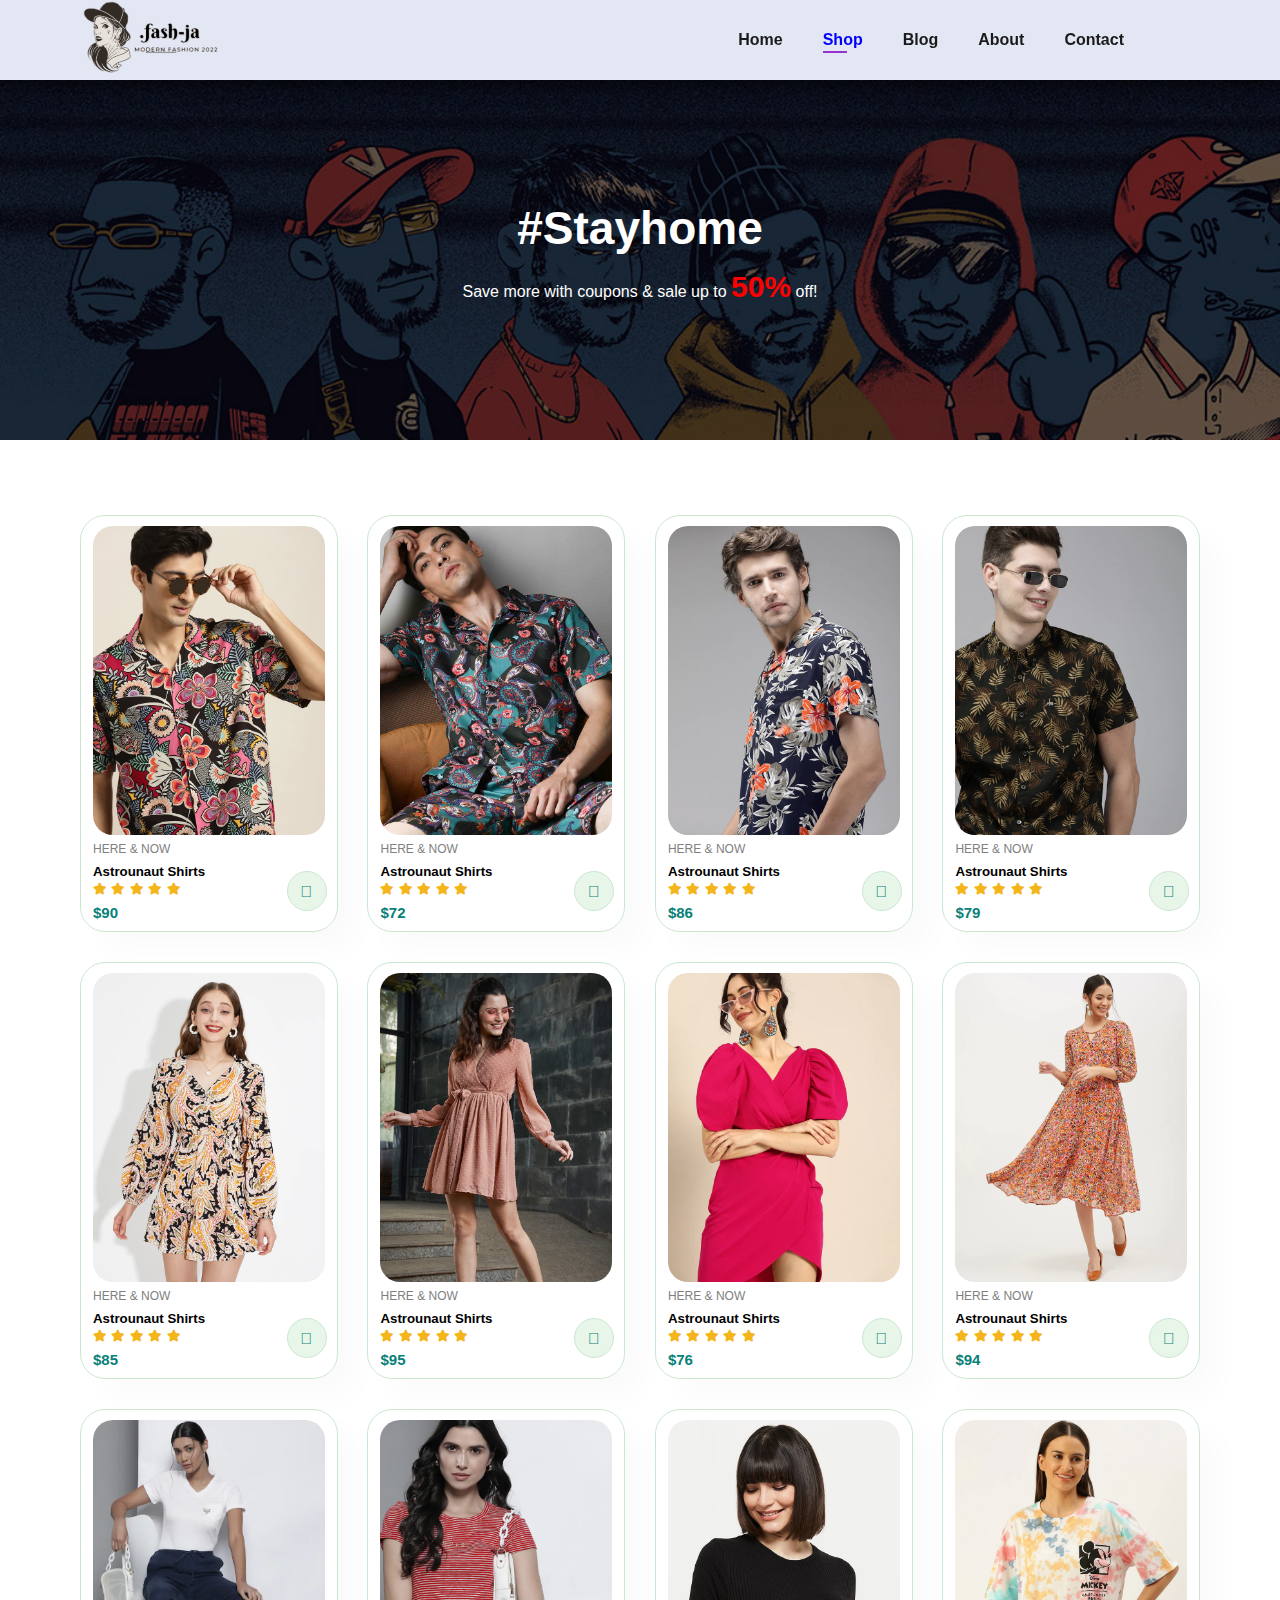
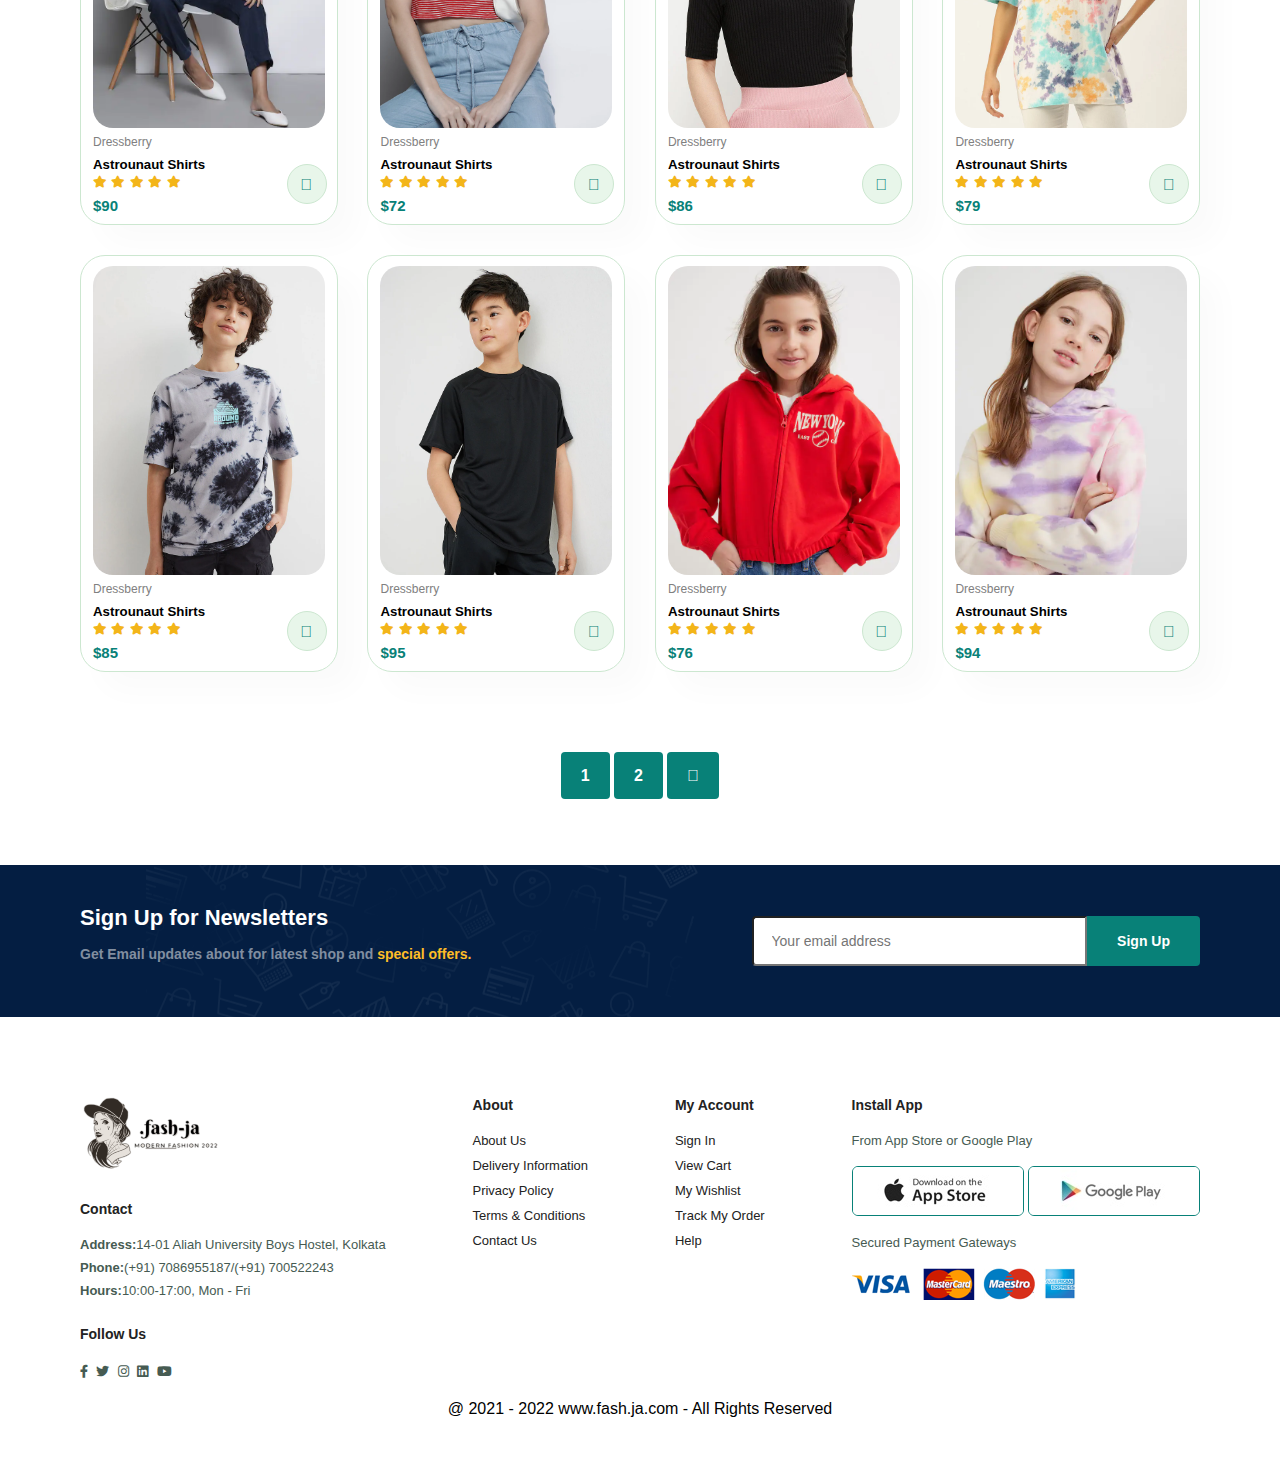
==== shop.html @ c6f6610f "Shopping Website" ====
<!DOCTYPE html>
<html lang="en">
<head>
    <meta charset="UTF-8">
    <meta http-equiv="X-UA-Compatible" content="IE=edge">
    <meta name="viewport" content="width=device-width, initial-scale=1.0">
    <link rel="stylesheet" href="style.css">
    <title>fash.ja</title>
    <link rel="stylesheet" href="https://pro.fontawesome.com/releases/v5.10.0/css/all.css" />
</head>
<body>
    
    <section id="header">
        <a href="#"><img src="img/logo-2.png" class="logo" alt=""></a>
        <div>
            <ul id="navbar">
                <li><a href="index.html">Home</a></li>
                <li><a class="active" href="shop.html">Shop</a></li>
                <li><a href="blog.html">Blog</a></li>
                <li><a href="about.html">About</a></li>
                <li><a href="contact.html">Contact</a></li>
                <li id="lg-bag"><a href="cart.html"><i class="far fa-shopping-bag"></i></a></li>
                <a href="#" id="close"><i class="far fa-times"></i></a>
            </ul>
        </div>
        <div id="mobile">
           <a href="cart.html"><i class="far fa-shopping-bag"></i></a>
            <i id="bar" class="fas fa-outdent"></i>
        </div>
    </section>
    
    <section id="page-header">
        
        <h2>#Stayhome</h2>
        <p>Save more with coupons & sale up to <b style="font-size: 30px; color: red">50%</b> off!</p>
        
    </section>
    
    <section id="product1" class="section-p1">
        <div class="pro-container">
        <div class="pro" onclick="window.location.href='sproduct.html'">
            <img src="img/products/f1.jpg" alt="">
            <div class="des">
                <span>HERE & NOW</span>
                <h5> Astrounaut Shirts</h5>
                <div class="star">
                    <i class="fas fa-star"></i>
                    <i class="fas fa-star"></i>
                    <i class="fas fa-star"></i>
                    <i class="fas fa-star"></i>
                    <i class="fas fa-star"></i>
                </div>
                <h4>$90</h4>
            </div>
            <a href="#"> <i class="fal fa-shopping-cart cart"></i></a>
        </div>
        <div class="pro">
            <img src="img/products/f2.jpg" alt="">
            <div class="des">
                <span>HERE & NOW</span>
                <h5> Astrounaut Shirts</h5>
                <div class="star">
                    <i class="fas fa-star"></i>
                    <i class="fas fa-star"></i>
                    <i class="fas fa-star"></i>
                    <i class="fas fa-star"></i>
                    <i class="fas fa-star"></i>
                </div>
                <h4>$72</h4>
            </div>
            <a href="#"> <i class="fal fa-shopping-cart cart"></i></a>
        </div><div class="pro">
            <img src="img/products/f3.jpg" alt="">
            <div class="des">
                <span>HERE & NOW</span>
                <h5> Astrounaut Shirts</h5>
                <div class="star">
                    <i class="fas fa-star"></i>
                    <i class="fas fa-star"></i>
                    <i class="fas fa-star"></i>
                    <i class="fas fa-star"></i>
                    <i class="fas fa-star"></i>
                </div>
                <h4>$86</h4>
            </div>
            <a href="#"> <i class="fal fa-shopping-cart cart"></i></a>
        </div><div class="pro">
            <img src="img/products/f4.jpg" alt="">
            <div class="des">
                <span>HERE & NOW</span>
                <h5> Astrounaut Shirts</h5>
                <div class="star">
                    <i class="fas fa-star"></i>
                    <i class="fas fa-star"></i>
                    <i class="fas fa-star"></i>
                    <i class="fas fa-star"></i>
                    <i class="fas fa-star"></i>
                </div>
                <h4>$79</h4>
            </div>
            <a href="#"> <i class="fal fa-shopping-cart cart"></i></a>
        </div><div class="pro">
            <img src="img/products/f5.jpg" alt="">
            <div class="des">
                <span>HERE & NOW</span>
                <h5> Astrounaut Shirts</h5>
                <div class="star">
                    <i class="fas fa-star"></i>
                    <i class="fas fa-star"></i>
                    <i class="fas fa-star"></i>
                    <i class="fas fa-star"></i>
                    <i class="fas fa-star"></i>
                </div>
                <h4>$85</h4>
            </div>
            <a href="#"> <i class="fal fa-shopping-cart cart"></i></a>
        </div><div class="pro">
            <img src="img/products/f6.jpg" alt="">
            <div class="des">
                <span>HERE & NOW</span>
                <h5> Astrounaut Shirts</h5>
                <div class="star">
                    <i class="fas fa-star"></i>
                    <i class="fas fa-star"></i>
                    <i class="fas fa-star"></i>
                    <i class="fas fa-star"></i>
                    <i class="fas fa-star"></i>
                </div>
                <h4>$95</h4>
            </div>
            <a href="#"> <i class="fal fa-shopping-cart cart"></i></a>
        </div><div class="pro">
            <img src="img/products/f7.jpg" alt="">
            <div class="des">
                <span>HERE & NOW</span>
                <h5> Astrounaut Shirts</h5>
                <div class="star">
                    <i class="fas fa-star"></i>
                    <i class="fas fa-star"></i>
                    <i class="fas fa-star"></i>
                    <i class="fas fa-star"></i>
                    <i class="fas fa-star"></i>
                </div>
                <h4>$76</h4>
            </div>
            <a href="#"> <i class="fal fa-shopping-cart cart"></i></a>
        </div><div class="pro">
            <img src="img/products/f8.jpg" alt="">
            <div class="des">
                <span>HERE & NOW</span>
                <h5> Astrounaut Shirts</h5>
                <div class="star">
                    <i class="fas fa-star"></i>
                    <i class="fas fa-star"></i>
                    <i class="fas fa-star"></i>
                    <i class="fas fa-star"></i>
                    <i class="fas fa-star"></i>
                </div>
                <h4>$94</h4>
            </div>
            <a href="#"> <i class="fal fa-shopping-cart cart"></i></a>
        </div>
        <div class="pro">
            <img src="img/products/n1.jpg" alt="">
            <div class="des">
                <span>Dressberry</span>
                <h5> Astrounaut Shirts</h5>
                <div class="star">
                    <i class="fas fa-star"></i>
                    <i class="fas fa-star"></i>
                    <i class="fas fa-star"></i>
                    <i class="fas fa-star"></i>
                    <i class="fas fa-star"></i>
                </div>
                <h4>$90</h4>
            </div>
            <a href="#"> <i class="fal fa-shopping-cart cart"></i></a>
        </div>
        <div class="pro">
            <img src="img/products/n2.jpg" alt="">
            <div class="des">
                <span>Dressberry</span>
                <h5> Astrounaut Shirts</h5>
                <div class="star">
                    <i class="fas fa-star"></i>
                    <i class="fas fa-star"></i>
                    <i class="fas fa-star"></i>
                    <i class="fas fa-star"></i>
                    <i class="fas fa-star"></i>
                </div>
                <h4>$72</h4>
            </div>
            <a href="#"> <i class="fal fa-shopping-cart cart"></i></a>
        </div><div class="pro">
            <img src="img/products/n3.jpg" alt="">
            <div class="des">
                <span>Dressberry</span>
                <h5> Astrounaut Shirts</h5>
                <div class="star">
                    <i class="fas fa-star"></i>
                    <i class="fas fa-star"></i>
                    <i class="fas fa-star"></i>
                    <i class="fas fa-star"></i>
                    <i class="fas fa-star"></i>
                </div>
                <h4>$86</h4>
            </div>
            <a href="#"> <i class="fal fa-shopping-cart cart"></i></a>
        </div><div class="pro">
            <img src="img/products/n4.jpg" alt="">
            <div class="des">
                <span>Dressberry</span>
                <h5> Astrounaut Shirts</h5>
                <div class="star">
                    <i class="fas fa-star"></i>
                    <i class="fas fa-star"></i>
                    <i class="fas fa-star"></i>
                    <i class="fas fa-star"></i>
                    <i class="fas fa-star"></i>
                </div>
                <h4>$79</h4>
            </div>
            <a href="#"> <i class="fal fa-shopping-cart cart"></i></a>
        </div><div class="pro">
            <img src="img/products/n5.jpg" alt="">
            <div class="des">
                <span>Dressberry</span>
                <h5> Astrounaut Shirts</h5>
                <div class="star">
                    <i class="fas fa-star"></i>
                    <i class="fas fa-star"></i>
                    <i class="fas fa-star"></i>
                    <i class="fas fa-star"></i>
                    <i class="fas fa-star"></i>
                </div>
                <h4>$85</h4>
            </div>
            <a href="#"> <i class="fal fa-shopping-cart cart"></i></a>
        </div><div class="pro">
            <img src="img/products/n6.jpg" alt="">
            <div class="des">
                <span>Dressberry</span>
                <h5> Astrounaut Shirts</h5>
                <div class="star">
                    <i class="fas fa-star"></i>
                    <i class="fas fa-star"></i>
                    <i class="fas fa-star"></i>
                    <i class="fas fa-star"></i>
                    <i class="fas fa-star"></i>
                </div>
                <h4>$95</h4>
            </div>
            <a href="#"> <i class="fal fa-shopping-cart cart"></i></a>
        </div><div class="pro">
            <img src="img/products/n7.jpg" alt="">
            <div class="des">
                <span>Dressberry</span>
                <h5> Astrounaut Shirts</h5>
                <div class="star">
                    <i class="fas fa-star"></i>
                    <i class="fas fa-star"></i>
                    <i class="fas fa-star"></i>
                    <i class="fas fa-star"></i>
                    <i class="fas fa-star"></i>
                </div>
                <h4>$76</h4>
            </div>
            <a href="#"> <i class="fal fa-shopping-cart cart"></i></a>
        </div><div class="pro">
            <img src="img/products/n8.jpg" alt="">
            <div class="des">
                <span>Dressberry</span>
                <h5> Astrounaut Shirts</h5>
                <div class="star">
                    <i class="fas fa-star"></i>
                    <i class="fas fa-star"></i>
                    <i class="fas fa-star"></i>
                    <i class="fas fa-star"></i>
                    <i class="fas fa-star"></i>
                </div>
                <h4>$94</h4>
            </div>
            <a href="#"> <i class="fal fa-shopping-cart cart"></i></a>
        </div>
        </div>
    </section>
    
    <section id="pagination" class="section-p1">
        <a href="#">1</a>
        <a href="#">2</a>
        <a href="#"><i class="fal fa-long-arrow-alt-right"></i></a>
    </section>
    
    <section id="newsletter" class="section-p1 section-m1" >
        <div class="newstext">
            <h4>Sign Up for Newsletters</h4>
            <p>Get Email updates about for latest shop and <span>special offers.</span></p>
        </div>
        <div class="form">
           <input type="text" placeholder="Your email address">
           <button class="normal">Sign Up</button>
            
        </div>
    </section>
    
    <footer class="section-p1">
        <div class="col">
            <img class="logo" src="img/logo-2.png" alt="">
            <h4>Contact</h4>
            <p><strong>Address:</strong>14-01 Aliah University Boys Hostel, Kolkata</p>
            <p><strong>Phone:</strong>(+91) 7086955187/(+91) 700522243</p>
            <p><strong>Hours:</strong>10:00-17:00, Mon - Fri</p>
            <div class="follow">
                <h4>Follow Us</h4>
                <div class="icon">
                    <a href="https://www.facebook.com/profile.php?id=100038775851604"><i class="fab fa-facebook-f"></i></a>
                    <a href="https://twitter.com/Jahangi76582021?t=axXAD3QL3z59o_oeEKuMoQ&s=09"><i class="fab fa-twitter"></i></a>
                    <a href="https://instagram.com/__jahangir_o1?igshid=YmMyMTA2M2Y="><i class="fab fa-instagram"></i></a>
                    <a href="https://www.linkedin.com/in/jahangir-alom-15293a209"><i class="fab fa-linkedin"></i></a>
                    <a href="https://youtube.com/channel/UC1BlTbXfS1D6KTHa_qq8fKQ"><i class="fab fa-youtube"></i></a>
                </div>
            </div>
        </div>
        
        <div class="col">
            <h4>About</h4>
            <a href="#">About Us</a>
            <a href="#">Delivery Information</a>
            <a href="#">Privacy Policy</a>
            <a href="#">Terms & Conditions</a>
            <a href="#">Contact Us</a>
        </div>
        
        <div class="col">
            <h4>My Account</h4>
            <a href="#">Sign In</a>
            <a href="#">View Cart</a>
            <a href="#">My Wishlist</a>
            <a href="#">Track My Order</a>
            <a href="#">Help</a>
        </div>
        
        <div class="col install">
            <h4>Install App</h4>
            <p>From App Store or Google Play</p>
            <div class="row">
                <img src="img/pay/app.jpg" alt="">
                <img src="img/pay/play.jpg" alt="">
            </div>
            <p>Secured Payment Gateways</p>
            <img src="img/pay/pay.png" alt="">
        </div>
        
        <div class="copyright">@ 2021 - 2022 www.fash.ja.com - All Rights Reserved</div>
        
    </footer>
    
    <script src="script.js"></script>
</body>
</html>
---- style.css ----
@import url('https://fonts.googleapis.com/css2?family=League+Spartan:wght@100;200;300;400;500;600;700;800;900&display=swap');
* {
    margin: 0;
    padding: 0;
    box-sizing: border-box;
    font-family: 'spartan', sans-serif;
}

h1 {
    font-size: 50px;
    line-height: 64px;
    color: #222;
}

h2 {
    font-size: 46px;
    line-height: 54px;
    color: #222;
}

h4 {
    font-size: 20px;
    color: #222;
}

h6 {
    font-weight: 700;
    font-size: 12px;
}

p {
    font-size: 16px;
    color: #465b52;
    margin: 15px 0 15px 0;
}

.section-p1 {
    padding: 40px 80px;
}

.section-m1 {
    margin: 40px 0;
}

button.normal {
    font-size: 14px;
    font-weight: 600;
    padding: 15px 30px;
    color: black;
    background-color: white;
    border-radius: 4px;
    cursor: pointer;
    border: none;
    outline: none;
    transition: 0.2s;
}

button.white {
    font-size: 13px;
    font-weight: 600;
    padding: 11px 18px;
    color: white;
    background-color: transparent;
    cursor: pointer;
    border: 1px solid white;
    outline: none;
    transition: 0.2s;
}

body {
    width: 100%;
}


/* Header Start */

#header {
    height: 80px;
    display: flex;
    align-items: center;
    justify-content: space-between;
    padding: 20px 80px;
    background: #E3E6F3;
    box-shadow: 0 5px 15px rgba(0, 0, 0, 0.6);
    z-index: 999;
    position: sticky;
    top: 0;
    left: 0;
}

#navbar {
    display: flex;
    align-items: center;
    justify-content: center;
}

#navbar li {
    list-style: none;
    padding: 0 20px;
    position: relative;
}

#navbar li a {
    text-decoration: none;
    font-size: 16px;
    font-weight: 600;
    color: #1a1a1a;
    transition: 0.3s ease;
}

#navbar li a:hover,
#navbar li a.active {
    color: blue;
}

#navbar li a.active::after,
#navbar li a:hover::after {
    content: "";
    width: 30%;
    height: 2px;
    background-color: darkorchid;
    position: absolute;
    bottom: -4px;
    left: 20px;
}

#mobile{
    display: none;
    align-items: center;
}

#close{
    display: none;
}
/*Home page */

#hero {
    background-image: url(img/hero8.jpg);
    height: 90vh;
    width: 100%;
    background-size: cover;
    background-position: top 5% right 0;
    padding: 0 80px;
    display: flex;
    flex-direction: column;
    align-items: flex-start;
    justify-content: center;
}

#hero h4 {
    padding-bottom: 15px;
}

#hero h1 {
    color: blue;
}

#hero button {
    background-image: url(img/button.png);
    background-color: transparent;
    color: blue;
    border: 0;
    padding: 14px 80px 14px 65px;
    background-repeat: no-repeat;
    font-weight: 700;
    font-size: 15px;
}

#feature {
    display: flex;
    align-items: center;
    justify-content: space-between;
    flex-wrap: wrap;
}

#feature .fe-box {
    width: 180px;
    text-align: center;
    padding: 25px 15px;
    box-shadow: 20px 20px 34px rgba(0, 0, 0, 0.03);
    border: 1px solid #cce7d0;
    border-radius: 4px;
    margin: 15px 0;
}

#feature .fe-box:hover {
    box-shadow: 10px 10px 54px rgba(70, 62, 221, 0.1);
}

#feature .fe-box img {
    width: 100%;
    margin-bottom: 10px;
}

#feature .fe-box h6 {
    display: inline-block;
    padding: 9px 8px 6px 8px;
    line-height: 1;
    border-radius: 4px;
    color: blue;
    background-color: #fddde4;
}

#feature .fe-box:nth-child(2) h6 {
    background-color: #cdebbc;
}

#feature .fe-box:nth-child(3) h6 {
    background-color: #d1e8f2;
}

#feature .fe-box:nth-child(4) h6 {
    background-color: #cdd4f8;
}

#feature .fe-box:nth-child(5) h6 {
    background-color: #f6dbf6;
}

#feature .fe-box:nth-child(6) h6 {
    background-color: #fff2e5;
}

#product1 {
    text-align: center;
}

#product1 .pro-container {
    display: flex;
    justify-content: space-between;
    padding-top: 20px;
    flex-wrap: wrap;
}

#product1 .pro {
    width: 23%;
    min-width: 250px;
    padding: 10px 12px;
    border: 1px solid #cce7d0;
    border-radius: 25px;
    cursor: pointer;
    box-shadow: 20px 20px 30px rgba(0, 0, 0, 0.02);
    margin: 15px 0;
    transition: 0.2s ease;
    position: relative;
}

#product1 .pro:hover {
    box-shadow: 20px 20px 30px rgba(0, 0, 0, 0.06);
}

#product1 .pro img {
    width: 100%;
    border-radius: 20px;
}

#product1 .pro .des {
    text-align: start;
    padding: 0px 0;
}

#product1 .pro .des span {
    color: gray;
    font-size: 12px;
}

#product1 .pro .des h5 {
    padding-top: 7px;
    color: black;
}

#product1 .pro .des i {
    font-size: 12px;
    color: rgb(243, 181, 25);
}

#product1 .pro .des h4 {
    padding-top: 7px;
    font-size: 15px;
    font-weight: 700;
    color: #088178;
}

#product1 .pro .cart {
    width: 40px;
    height: 40px;
    line-height: 40px;
    border-radius: 50px;
    background-color: #e8f6ea;
    font-weight: 500;
    color: #088178;
    border: 1px solid #cce7d0;
    position: absolute;
    bottom: 20px;
    right: 10px;
}

#banner {
    display: flex;
    flex-direction: column;
    justify-content: center;
    align-items: center;
    text-align: center;
    background-image: url(img/banner/b2.jpg);
    width: 100%;
    height: 40vh;
    background-size: cover;
    background-position: center;
}

#banner h4 {
    color: white;
    font-size: 16px;
}

#banner h2 {
    color: white;
    font-size: 32px;
    padding: 10px 0;
}

#banner h2 span {
    color: red;
}

#banner button:hover {
    background: #088178;
    color: white;
}

#sm-banner{
    display: flex;
    justify-content: space-between;
    flex-wrap: wrap;
    
}

#sm-banner .banner-box{
    display: flex;
    flex-direction: column;
    justify-content: center;
    align-items: flex-start;
    background-image: url(img/banner/b17.jpg);
    min-width: 580px;
    height: 50vh;
    background-size: cover;
    background-position: center;
    padding: 30px;
}

#sm-banner .banner-box2{
    display: flex;
    flex-direction: column;
    justify-content: center;
    align-items: flex-start;
    background-image: url(img/banner/b10.jpg);
    min-width: 580px;
    height: 50vh;
    background-size: cover;
    background-position: center;
    padding: 30px;
}

#sm-banner h4{
    color: white;
    font-size: 20px;
    font-weight: 300;
}

#sm-banner h2{
    color: white;
    font-size: 28px;
    font-weight: 800;
}

#sm-banner span{
    color: white;
    font-size: 14px;
    font-weight: 500;
    padding-bottom: 15px;
}

#sm-banner .banner-box:hover button{
    background-color: blue;
    border: 1px solid blue;
}

#banner3{
    display: flex;
    justify-content: space-between;
    flex-wrap: wrap;
    padding: 0 80px;
}

#banner3 .banner-box{
    display: flex;
    flex-direction: column;
    justify-content: center;
    align-items: flex-start;
    background-image: url(img/banner/b7.jpg);
    min-width: 30%;
    height: 30vh;
    background-size: cover;
    background-position: center;
    padding: 20px;
    margin-bottom: 20px;
}

#banner3 h2{
    color: #fff;
    font-weight: 900;
    font-size: 22px;
}

#banner3 h3{
    color: #fff;
    font-weight: 800;
    font-size: 15px;
    color: red;
}

#banner3 .banner-box2{
    background-image: url(img/banner/b4.jpg);
}
    
#banner3 .banner-box3{
    background-image: url(img/banner/b18.jpg);
}

#newsletter{
    display: flex;
    justify-content: space-between;
    flex-wrap: wrap;
    align-items: center;
    background-image: url(img/banner/b14.png);
    background-repeat: no-repeat;
    background-position: 20% 30%;
    background-color: #041e42;
}

#newsletter h4{
    font-size: 22px;
    font-weight: 700;
    color: white;
}

#newsletter p{
    font-size: 14px;
    font-weight: 600;
    color: #818ea0;
}

#newsletter p span{
    color: #ffbd27;
}

#newsletter .form{
    display: flex;
    width: 40%;
}

#newsletter input{
    height: 3.125rem;
    padding: 0 1.25em;
    font-size: 14px;
    width: 100%;
    border: 1px sloid transparent;
    border-radius: 4px;
    outline: none;
    border-top-right-radius: 0;
    border-bottom-right-radius: 0;
}

#newsletter button{
    background-color: #088178;
    color: #fff;
    white-space: nowrap;
    border-top-left-radius: 0;
    border-bottom-left-radius: 0;
}

footer{
    display: flex;
    flex-wrap: wrap;
    justify-content: space-between;
}

footer .col{
    display: flex;
    flex-direction: column;
    align-items: flex-start;
    margin-bottom: 20px;
    
}

footer .logo{
    margin-bottom: 30px;
}

footer h4{
    font-size: 14px;
    padding-bottom: 20px;
}

footer p{
    font-size: 13px;
    margin: 0 0 8px 0;
}

footer a{
    font-size: 13px;
    text-decoration: none;
    color: #222;
    margin-bottom: 10px;
    
}

footer .follow{
    margin-top: 20px;
}

footer .follow i{
    color: #465b52;
    padding-right: 4px;
    cursor: pointer;
} 

footer .install .row img{
    border: 1px solid #088178;
    border-radius: 6px;
    
}

footer .install img{
    margin: 10px 0 15px 0;
}

footer .follow i:hover,
footer a:hover{
    color: blue;
}

footer .copyright{
    width: 100%;
    text-align: center;
}

#page-header{
    background-image:url(img/banner/b1.jpg);
    width: 100%;
    height: 40vh;
    background-size: cover;
    display: flex;
    justify-content: center;
    text-align: center;
    flex-direction: column;
    padding: 14px;
}

#page-header h2,
#page-header p{
    color: white;
}

#pagination{
    text-align: center;
}

#pagination a{
    text-decoration: none;
    background-color: #088178;
    padding: 15px 20px;
    border-radius: 4px;
    color: white;
    font-weight: 600;
}

#pagination a i{
    font-size: 16px;
    font-weight: 600;
}

#prodetails{
    display: flex;
    margin-top: 20px;
}

#prodetails .single-pro-image{
    width: 40%;
    margin-right: 50px;
}

.small-img-group{
    display: flex;
    justify-content: space-between;
    
}

.small-img-col{
    flex-basis: 24%;
    cursor: pointer;
}

#prodetails .single-pro-details{
    width: 50%;
    padding: 30px;
}

#prodetails .single-pro-details h4{
    padding: 40px 0 20px 0;
}

#prodetails .single-pro-details h2{
    font-size: 26px;
}

#prodetails .single-pro-details select{
    display: block;
    padding: 5px 10px;
    margin-bottom: 10px;
}

#prodetails .single-pro-details input{
    width: 50px;
    height: 47px;
    padding-left: 10px;
    font-size: 16px;
    margin-right: 10px;
}

#prodetails .single-pro-details input:focus{
    outline: none;
}

#prodetails .single-pro-details button{
    background: #088178;
    color: white;
}

#prodetails .single-pro-details span{
    line-height: 25px;
}

/*Blog page */

#page-header.blog-header{
    background-image: url(img/banner/b19.jpg);
}

#blog{
    padding: 150px 150px 0 150px;
}

#blog .blog-box{
    display: flex;
    align-items: center;
    width: 100%;
    position: relative;
    padding-bottom: 90px;
    
}

#blog .blog-img{
    width: 50%;
    margin-right: 40px;
}

#blog img{
    width: 100%;
    height: 300px;
    object-fit: cover;
}

#blog .blog-details{
    width: 50%;
}

#blog .blog-details a{
    text-decoration: none;
    font-size: 11px;
    color: #000;
    font-weight: 700;
    position: relative;
    transition: 0.3s;
}

#blog .blog-details a::after{
    content: "";
    width: 50px;
    height: 1px;
    background-color: black;
    position: absolute;
    top: 4px;
    right: -60px;
    
}

#blog .blog-details a:hover{
    color: blue;
}

#blog .blog-details a:hover::after{
    background-color: blue;
}

#blog .blog-box h1{
    position: absolute;
    top: -40px;
    left: 0;
    font-size: 70px;
    font-weight: 700;
    color: #c9cbce;
    z-index: -9;
}

/*About Page */

#page-header.about-header{
    background-image: url(img/about/banner.png);
}

#about-head{
    display: flex;
    align-items: center;
}

#about-head img{
    width: 50%;
    height: auto;
}

#about-head div{
    padding: 40px;
}

#about-app{
    text-align: center;
}

#about-app .video{
    width: 70%;
    height: 100%;
    margin: 30px auto 0 auto;
}

#about-app .video video{
    width: 100%;
    height: 100%;
    border-radius: 20px;
}

/*Contact Page */

#contact-details{
    display: flex;
    align-items: center;
    justify-content: space-between;
}

#contact-details .details{
    width: 40%;
}

#contact-details .details span,
#form-details form span{
    font-size: 12px;
}

#contact-details .details h2,
#form-details form h2{
    font-size: 26px;
    line-height: 35px;
    padding: 20px 0;
}

#contact-details .details h3{
    font-size: 16px;
    padding-bottom: 15px;
}

#contact-details .details li{
    list-style: none;
    display: flex;
    padding: 10px 0;
}

#contact-details .details li i{
    font-size: 14px;
    padding-right: 22px;
}

#contact-details .details li p{
    margin: 0;
    font-size: 14px;
}

#contact-details .map{
    width: 55%;
    height: 400px;
}

#contact-details .map iframe{
    width: 100%;
    height: 100%;
}

#form-details{
    display: flex;
    justify-content:space-between;
    margin: 30px;
    padding: 80px;
    border: 1px solid #e1e1e1;
}

#form-details form{
    width: 65%;
    display: flex;
    flex-direction: column;
    align-items: flex-start;
}

#form-details form input,
#form-details form textarea{
    width: 100%;
    padding: 12px 15px;
    outline: none;
    margin-bottom: 20px;
    border: 1px solid #e1e1e1;
}

#form-details form button{
    background-color: #088178;
    color: white;
}

#form-details .people div{
    padding-bottom: 25px;
    display: flex;
    align-items: flex-start;
}

#form-details .people img{
    width: 65px;
    height: 65px;
    object-fit: cover;
    margin-right: 15px;
}

#form-details .people div p{
    margin: 0;
    font-size: 13px;
    line-height: 25px;
}

#form-details .people div p span{
    display: block;
    font-size: 16px;
    font-weight: 600;
    color: black;
}



@media(max-width:799px){
    .section-p1{
        padding: 40px 40px;
    }
    #navbar {
        display: flex;
        flex-direction: column;
        align-items: flex-start;
        justify-content: flex-start;
        position: fixed;
        top: 0;
        right: -300px;
        height: 100vh;
        width: 300px;
        background-color: #E3E6F3;
        box-shadow: 0 40px 60px rgba(0,0,0,0.1);
        padding: 80px 0 0 10px;
        transition: 0.3s;
    }
    
    #navbar.active{
        right: 0px;
    }
    #navbar li{
        margin-bottom: 25px;
    }
    
    #mobile{
    display: flex;
    align-items: center;
    }
    
    #mobile i{
        color: #1a1a1a;
        font-size: 24px;
        padding-left: 20px;
    }
    
    #close{
        display: initial;
        position: absolute;
        top: 30px;
        left: 30px;
        color: #222;
        font-size: 24px;
    }
    #lg-bag{
        display: none;
    }
    
    #hero{
        height: 70vh;
        padding: 0 80px;
        background-position: 30% top right 30%;
        
    }
    
    #feature{
        justify-content: center;
    }
    
    #feature .fe-box{
        margin: 15px 15px;
    }
    
    #product1 .pro-container{
        justify-content: center;
    }
    
    #product1 .pro{
        margin: 15px;
    }
    
    #banner{
        height: 20vh;
    }
    
    #sm-banner .banner-box2{
        margin-top: 20px;
    }
    
    #sm-banner .banner-box{
        min-width: 100%;
        height: 30vh;
    }
    
    #banner3{
        padding: 0 40px;
    }
    
    #banner3 .banner-box{
        width: 28%;
    }
    
    #newsletter .form{
        width: 70%;
    }
    
    /* contact page */
    
    #form-details{
        padding: 40px;
    }
    
    #form-details form{
        width: 50%;
    }
}





@media(max-width:477px){
    .section-p1{
        padding: 20px 20px;
    }
    
    #header{
        padding: 10px 30px;
    }
    
    h1{
        font-size: 38px;
    }
    
    h2{
        font-size: 32px;
    }
    
    #hero{
        padding: 0 20px;
        background-position: 55%;
    }
    
    #feature{
        justify-content:space-between;
    }
    
    #feature .fe-box{
        width: 155px;
        margin: 0 0 15px 0;
    }
    
    #product .pro{
        width: 100%;
    }
    
    #banner{
        height: 40vh;
    }
    
    #sm-banner .banner-box{
        height: 40vh;
    }
    
    #sm-banner .banner-box2{
        margin-top: 20px;
    }
    
    #banner3{
        padding: 0 20px;
    }
    
    #banner3 .banner-box{
        width: 100%;
    }
    
    #newsletter{
        padding: 40px 20px;
    }
    
    #newsletter .form{
        width: 100%;
    }
    
    footer .copyright{
        text-align: start;
    }
    
    /*single product*/
    #prodetails{
        display: flex;
        flex-direction: column;
    }
    
    #prodetails .single-pro-image{
        width: 100%;
        margin-right: 0px;
    }
    
    #prodetails .single-pro-details{
        width: 100%;
    }
    
    /*blog Page */
    
    #blog{
        padding: 100px 20px 0 20px;
    }
    
    #blog .blog-box{
        display: flex;
        flex-direction: column;
        align-items: flex-start;
    }
    
    #blog .blog-img{
        width: 100%;
        margin-right: 0;
        margin-bottom: 30px;
    }
    
    #blog .blog-details{
        width: 100%;
    }
    
    /*About Page*/
    
    #about-head{
        flex-direction: column;   
    }
    
    #about-head img{
        width: 100%;
        margin-bottom: 0px;
    }
    
    #about-head div{
        padding-left: 0px;
    }
    
    #about-app .video{
        width: 100%;
    }
    
    /*contact page */
    #contact-details{
        flex-direction: column;
    }
    
    #contact-details .details{
        width: 100%;
        margin-bottom: 30px;
    }
    
    #contact-details .map{
        width: 100%;
    }
    
    #form-details{
        margin: 10px;
        padding: 30px 10px;
        flex-wrap: wrap;
    }
    
    #form-details form{
        width: 100%;
        margin-bottom: 30px;
    }
}
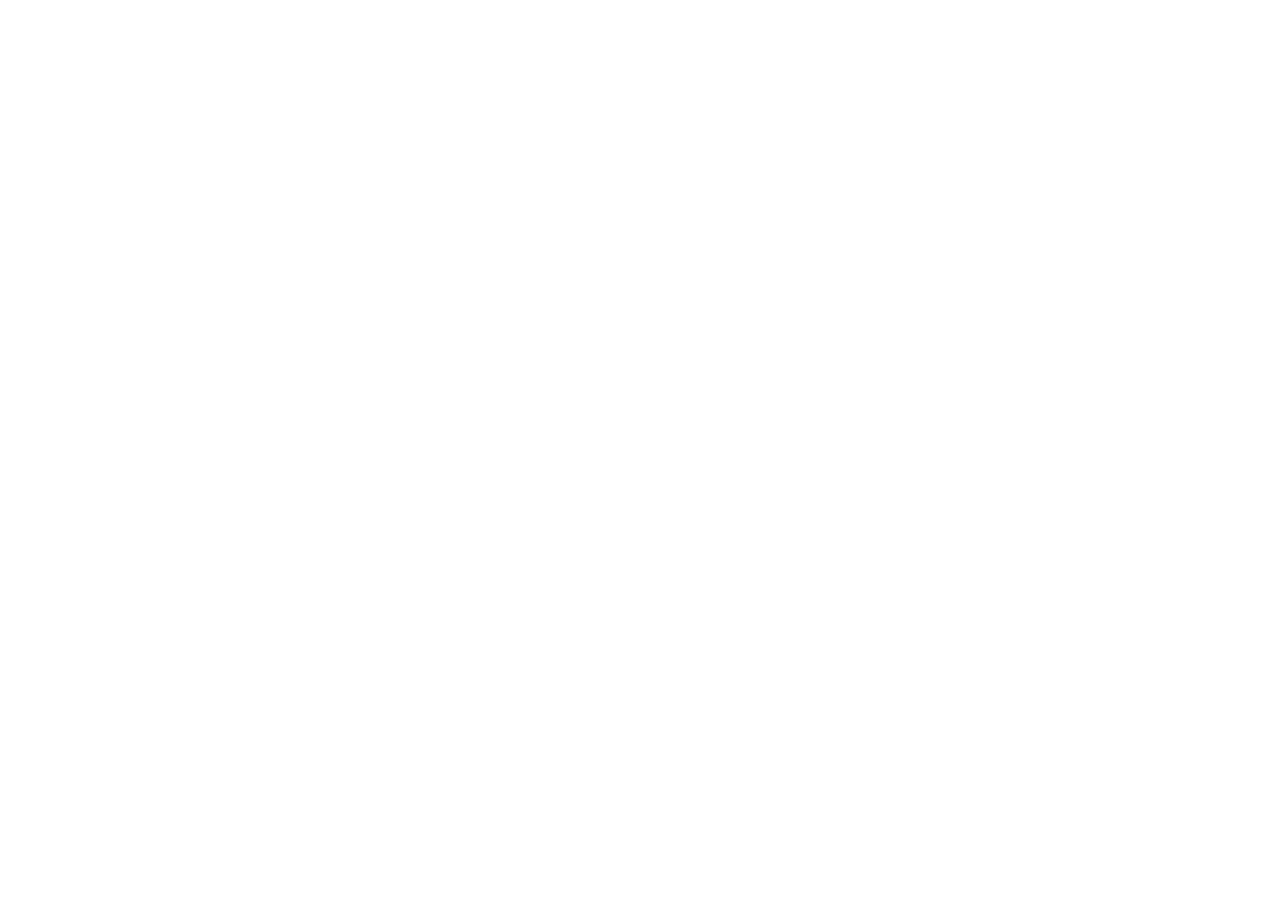
==== commit af7488e1: "Update shop.html" ====
--- a/shop.html
+++ b/shop.html
@@ -10,351 +10,6 @@
 </head>
 <body>
     
-    <section id="header">
-        <a href="#"><img src="img/logo-2.png" class="logo" alt=""></a>
-        <div>
-            <ul id="navbar">
-                <li><a href="index.html">Home</a></li>
-                <li><a class="active" href="shop.html">Shop</a></li>
-                <li><a href="blog.html">Blog</a></li>
-                <li><a href="about.html">About</a></li>
-                <li><a href="contact.html">Contact</a></li>
-                <li id="lg-bag"><a href="cart.html"><i class="far fa-shopping-bag"></i></a></li>
-                <a href="#" id="close"><i class="far fa-times"></i></a>
-            </ul>
-        </div>
-        <div id="mobile">
-           <a href="cart.html"><i class="far fa-shopping-bag"></i></a>
-            <i id="bar" class="fas fa-outdent"></i>
-        </div>
-    </section>
     
-    <section id="page-header">
-        
-        <h2>#Stayhome</h2>
-        <p>Save more with coupons & sale up to <b style="font-size: 30px; color: red">50%</b> off!</p>
-        
-    </section>
-    
-    <section id="product1" class="section-p1">
-        <div class="pro-container">
-        <div class="pro" onclick="window.location.href='sproduct.html'">
-            <img src="img/products/f1.jpg" alt="">
-            <div class="des">
-                <span>HERE & NOW</span>
-                <h5> Astrounaut Shirts</h5>
-                <div class="star">
-                    <i class="fas fa-star"></i>
-                    <i class="fas fa-star"></i>
-                    <i class="fas fa-star"></i>
-                    <i class="fas fa-star"></i>
-                    <i class="fas fa-star"></i>
-                </div>
-                <h4>$90</h4>
-            </div>
-            <a href="#"> <i class="fal fa-shopping-cart cart"></i></a>
-        </div>
-        <div class="pro">
-            <img src="img/products/f2.jpg" alt="">
-            <div class="des">
-                <span>HERE & NOW</span>
-                <h5> Astrounaut Shirts</h5>
-                <div class="star">
-                    <i class="fas fa-star"></i>
-                    <i class="fas fa-star"></i>
-                    <i class="fas fa-star"></i>
-                    <i class="fas fa-star"></i>
-                    <i class="fas fa-star"></i>
-                </div>
-                <h4>$72</h4>
-            </div>
-            <a href="#"> <i class="fal fa-shopping-cart cart"></i></a>
-        </div><div class="pro">
-            <img src="img/products/f3.jpg" alt="">
-            <div class="des">
-                <span>HERE & NOW</span>
-                <h5> Astrounaut Shirts</h5>
-                <div class="star">
-                    <i class="fas fa-star"></i>
-                    <i class="fas fa-star"></i>
-                    <i class="fas fa-star"></i>
-                    <i class="fas fa-star"></i>
-                    <i class="fas fa-star"></i>
-                </div>
-                <h4>$86</h4>
-            </div>
-            <a href="#"> <i class="fal fa-shopping-cart cart"></i></a>
-        </div><div class="pro">
-            <img src="img/products/f4.jpg" alt="">
-            <div class="des">
-                <span>HERE & NOW</span>
-                <h5> Astrounaut Shirts</h5>
-                <div class="star">
-                    <i class="fas fa-star"></i>
-                    <i class="fas fa-star"></i>
-                    <i class="fas fa-star"></i>
-                    <i class="fas fa-star"></i>
-                    <i class="fas fa-star"></i>
-                </div>
-                <h4>$79</h4>
-            </div>
-            <a href="#"> <i class="fal fa-shopping-cart cart"></i></a>
-        </div><div class="pro">
-            <img src="img/products/f5.jpg" alt="">
-            <div class="des">
-                <span>HERE & NOW</span>
-                <h5> Astrounaut Shirts</h5>
-                <div class="star">
-                    <i class="fas fa-star"></i>
-                    <i class="fas fa-star"></i>
-                    <i class="fas fa-star"></i>
-                    <i class="fas fa-star"></i>
-                    <i class="fas fa-star"></i>
-                </div>
-                <h4>$85</h4>
-            </div>
-            <a href="#"> <i class="fal fa-shopping-cart cart"></i></a>
-        </div><div class="pro">
-            <img src="img/products/f6.jpg" alt="">
-            <div class="des">
-                <span>HERE & NOW</span>
-                <h5> Astrounaut Shirts</h5>
-                <div class="star">
-                    <i class="fas fa-star"></i>
-                    <i class="fas fa-star"></i>
-                    <i class="fas fa-star"></i>
-                    <i class="fas fa-star"></i>
-                    <i class="fas fa-star"></i>
-                </div>
-                <h4>$95</h4>
-            </div>
-            <a href="#"> <i class="fal fa-shopping-cart cart"></i></a>
-        </div><div class="pro">
-            <img src="img/products/f7.jpg" alt="">
-            <div class="des">
-                <span>HERE & NOW</span>
-                <h5> Astrounaut Shirts</h5>
-                <div class="star">
-                    <i class="fas fa-star"></i>
-                    <i class="fas fa-star"></i>
-                    <i class="fas fa-star"></i>
-                    <i class="fas fa-star"></i>
-                    <i class="fas fa-star"></i>
-                </div>
-                <h4>$76</h4>
-            </div>
-            <a href="#"> <i class="fal fa-shopping-cart cart"></i></a>
-        </div><div class="pro">
-            <img src="img/products/f8.jpg" alt="">
-            <div class="des">
-                <span>HERE & NOW</span>
-                <h5> Astrounaut Shirts</h5>
-                <div class="star">
-                    <i class="fas fa-star"></i>
-                    <i class="fas fa-star"></i>
-                    <i class="fas fa-star"></i>
-                    <i class="fas fa-star"></i>
-                    <i class="fas fa-star"></i>
-                </div>
-                <h4>$94</h4>
-            </div>
-            <a href="#"> <i class="fal fa-shopping-cart cart"></i></a>
-        </div>
-        <div class="pro">
-            <img src="img/products/n1.jpg" alt="">
-            <div class="des">
-                <span>Dressberry</span>
-                <h5> Astrounaut Shirts</h5>
-                <div class="star">
-                    <i class="fas fa-star"></i>
-                    <i class="fas fa-star"></i>
-                    <i class="fas fa-star"></i>
-                    <i class="fas fa-star"></i>
-                    <i class="fas fa-star"></i>
-                </div>
-                <h4>$90</h4>
-            </div>
-            <a href="#"> <i class="fal fa-shopping-cart cart"></i></a>
-        </div>
-        <div class="pro">
-            <img src="img/products/n2.jpg" alt="">
-            <div class="des">
-                <span>Dressberry</span>
-                <h5> Astrounaut Shirts</h5>
-                <div class="star">
-                    <i class="fas fa-star"></i>
-                    <i class="fas fa-star"></i>
-                    <i class="fas fa-star"></i>
-                    <i class="fas fa-star"></i>
-                    <i class="fas fa-star"></i>
-                </div>
-                <h4>$72</h4>
-            </div>
-            <a href="#"> <i class="fal fa-shopping-cart cart"></i></a>
-        </div><div class="pro">
-            <img src="img/products/n3.jpg" alt="">
-            <div class="des">
-                <span>Dressberry</span>
-                <h5> Astrounaut Shirts</h5>
-                <div class="star">
-                    <i class="fas fa-star"></i>
-                    <i class="fas fa-star"></i>
-                    <i class="fas fa-star"></i>
-                    <i class="fas fa-star"></i>
-                    <i class="fas fa-star"></i>
-                </div>
-                <h4>$86</h4>
-            </div>
-            <a href="#"> <i class="fal fa-shopping-cart cart"></i></a>
-        </div><div class="pro">
-            <img src="img/products/n4.jpg" alt="">
-            <div class="des">
-                <span>Dressberry</span>
-                <h5> Astrounaut Shirts</h5>
-                <div class="star">
-                    <i class="fas fa-star"></i>
-                    <i class="fas fa-star"></i>
-                    <i class="fas fa-star"></i>
-                    <i class="fas fa-star"></i>
-                    <i class="fas fa-star"></i>
-                </div>
-                <h4>$79</h4>
-            </div>
-            <a href="#"> <i class="fal fa-shopping-cart cart"></i></a>
-        </div><div class="pro">
-            <img src="img/products/n5.jpg" alt="">
-            <div class="des">
-                <span>Dressberry</span>
-                <h5> Astrounaut Shirts</h5>
-                <div class="star">
-                    <i class="fas fa-star"></i>
-                    <i class="fas fa-star"></i>
-                    <i class="fas fa-star"></i>
-                    <i class="fas fa-star"></i>
-                    <i class="fas fa-star"></i>
-                </div>
-                <h4>$85</h4>
-            </div>
-            <a href="#"> <i class="fal fa-shopping-cart cart"></i></a>
-        </div><div class="pro">
-            <img src="img/products/n6.jpg" alt="">
-            <div class="des">
-                <span>Dressberry</span>
-                <h5> Astrounaut Shirts</h5>
-                <div class="star">
-                    <i class="fas fa-star"></i>
-                    <i class="fas fa-star"></i>
-                    <i class="fas fa-star"></i>
-                    <i class="fas fa-star"></i>
-                    <i class="fas fa-star"></i>
-                </div>
-                <h4>$95</h4>
-            </div>
-            <a href="#"> <i class="fal fa-shopping-cart cart"></i></a>
-        </div><div class="pro">
-            <img src="img/products/n7.jpg" alt="">
-            <div class="des">
-                <span>Dressberry</span>
-                <h5> Astrounaut Shirts</h5>
-                <div class="star">
-                    <i class="fas fa-star"></i>
-                    <i class="fas fa-star"></i>
-                    <i class="fas fa-star"></i>
-                    <i class="fas fa-star"></i>
-                    <i class="fas fa-star"></i>
-                </div>
-                <h4>$76</h4>
-            </div>
-            <a href="#"> <i class="fal fa-shopping-cart cart"></i></a>
-        </div><div class="pro">
-            <img src="img/products/n8.jpg" alt="">
-            <div class="des">
-                <span>Dressberry</span>
-                <h5> Astrounaut Shirts</h5>
-                <div class="star">
-                    <i class="fas fa-star"></i>
-                    <i class="fas fa-star"></i>
-                    <i class="fas fa-star"></i>
-                    <i class="fas fa-star"></i>
-                    <i class="fas fa-star"></i>
-                </div>
-                <h4>$94</h4>
-            </div>
-            <a href="#"> <i class="fal fa-shopping-cart cart"></i></a>
-        </div>
-        </div>
-    </section>
-    
-    <section id="pagination" class="section-p1">
-        <a href="#">1</a>
-        <a href="#">2</a>
-        <a href="#"><i class="fal fa-long-arrow-alt-right"></i></a>
-    </section>
-    
-    <section id="newsletter" class="section-p1 section-m1" >
-        <div class="newstext">
-            <h4>Sign Up for Newsletters</h4>
-            <p>Get Email updates about for latest shop and <span>special offers.</span></p>
-        </div>
-        <div class="form">
-           <input type="text" placeholder="Your email address">
-           <button class="normal">Sign Up</button>
-            
-        </div>
-    </section>
-    
-    <footer class="section-p1">
-        <div class="col">
-            <img class="logo" src="img/logo-2.png" alt="">
-            <h4>Contact</h4>
-            <p><strong>Address:</strong>14-01 Aliah University Boys Hostel, Kolkata</p>
-            <p><strong>Phone:</strong>(+91) 7086955187/(+91) 700522243</p>
-            <p><strong>Hours:</strong>10:00-17:00, Mon - Fri</p>
-            <div class="follow">
-                <h4>Follow Us</h4>
-                <div class="icon">
-                    <a href="https://www.facebook.com/profile.php?id=100038775851604"><i class="fab fa-facebook-f"></i></a>
-                    <a href="https://twitter.com/Jahangi76582021?t=axXAD3QL3z59o_oeEKuMoQ&s=09"><i class="fab fa-twitter"></i></a>
-                    <a href="https://instagram.com/__jahangir_o1?igshid=YmMyMTA2M2Y="><i class="fab fa-instagram"></i></a>
-                    <a href="https://www.linkedin.com/in/jahangir-alom-15293a209"><i class="fab fa-linkedin"></i></a>
-                    <a href="https://youtube.com/channel/UC1BlTbXfS1D6KTHa_qq8fKQ"><i class="fab fa-youtube"></i></a>
-                </div>
-            </div>
-        </div>
-        
-        <div class="col">
-            <h4>About</h4>
-            <a href="#">About Us</a>
-            <a href="#">Delivery Information</a>
-            <a href="#">Privacy Policy</a>
-            <a href="#">Terms & Conditions</a>
-            <a href="#">Contact Us</a>
-        </div>
-        
-        <div class="col">
-            <h4>My Account</h4>
-            <a href="#">Sign In</a>
-            <a href="#">View Cart</a>
-            <a href="#">My Wishlist</a>
-            <a href="#">Track My Order</a>
-            <a href="#">Help</a>
-        </div>
-        
-        <div class="col install">
-            <h4>Install App</h4>
-            <p>From App Store or Google Play</p>
-            <div class="row">
-                <img src="img/pay/app.jpg" alt="">
-                <img src="img/pay/play.jpg" alt="">
-            </div>
-            <p>Secured Payment Gateways</p>
-            <img src="img/pay/pay.png" alt="">
-        </div>
-        
-        <div class="copyright">@ 2021 - 2022 www.fash.ja.com - All Rights Reserved</div>
-        
-    </footer>
-    
-    <script src="script.js"></script>
 </body>
-</html>+</html>
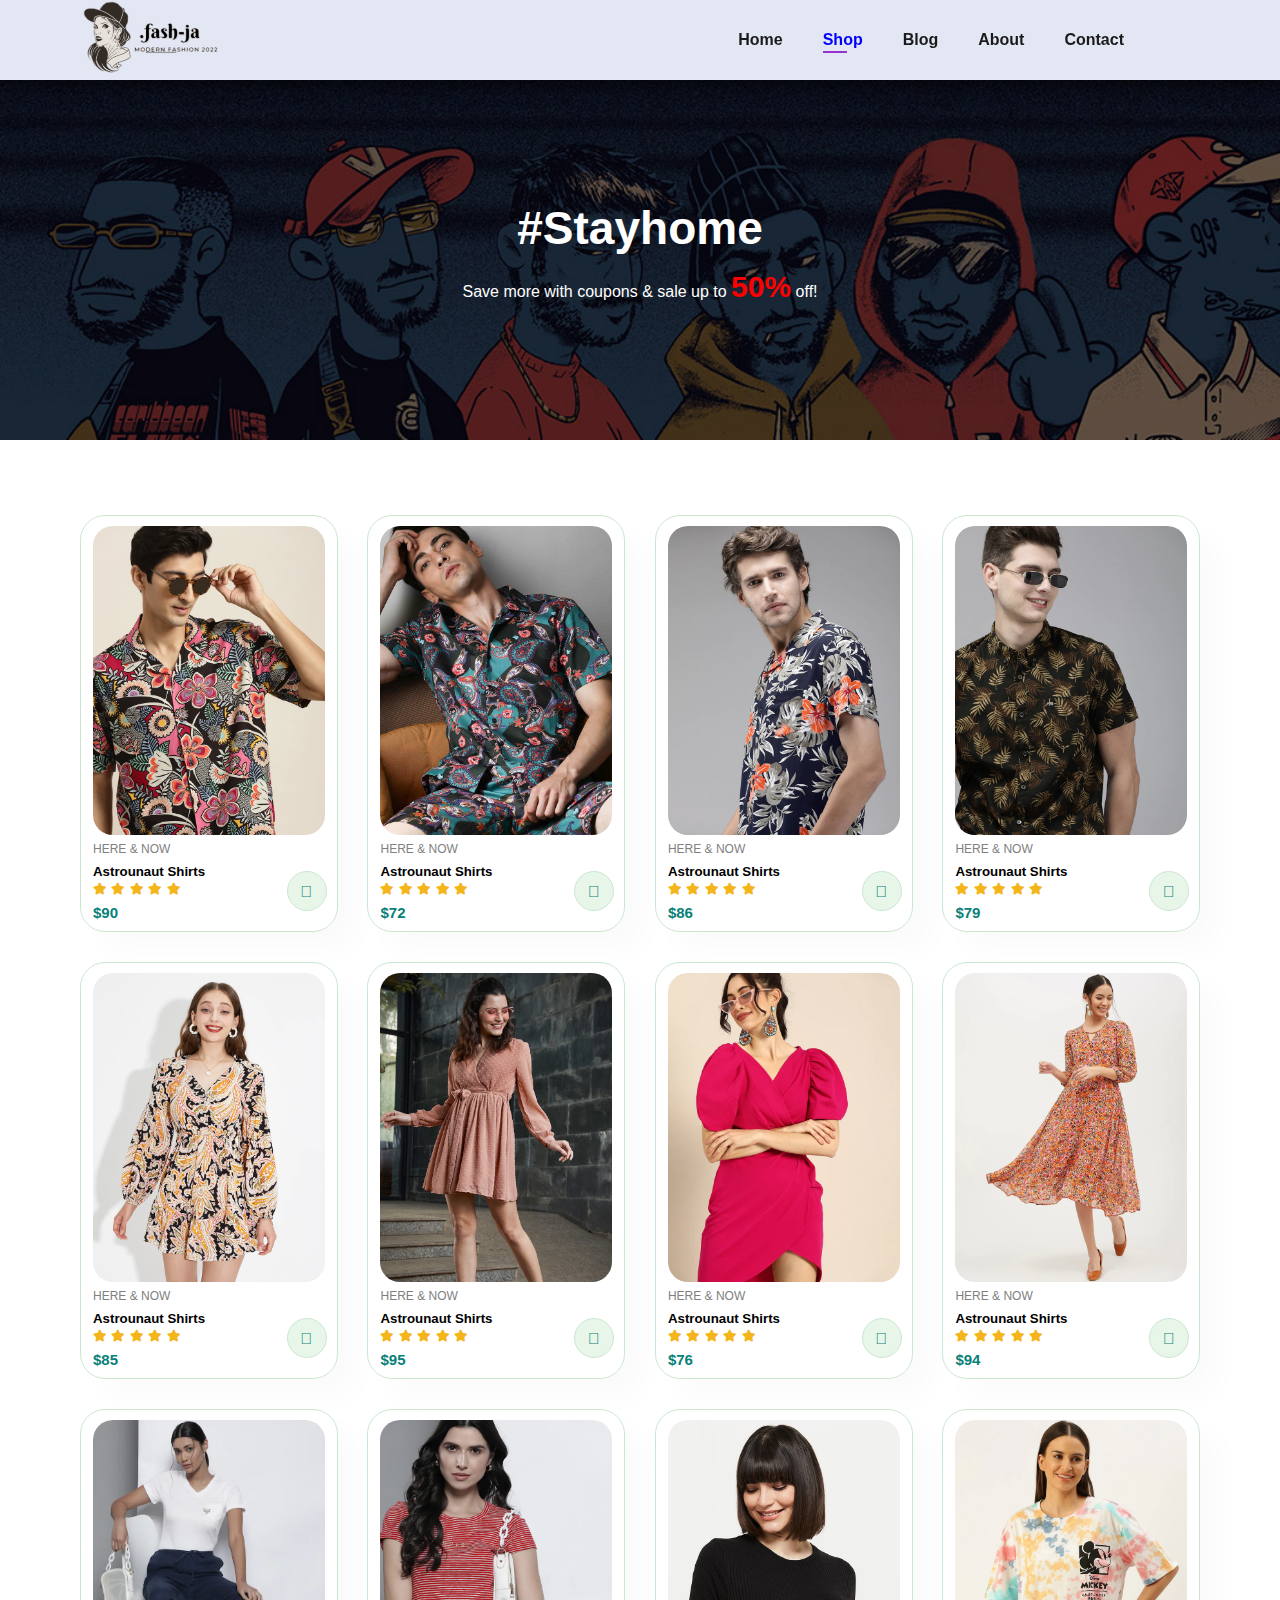
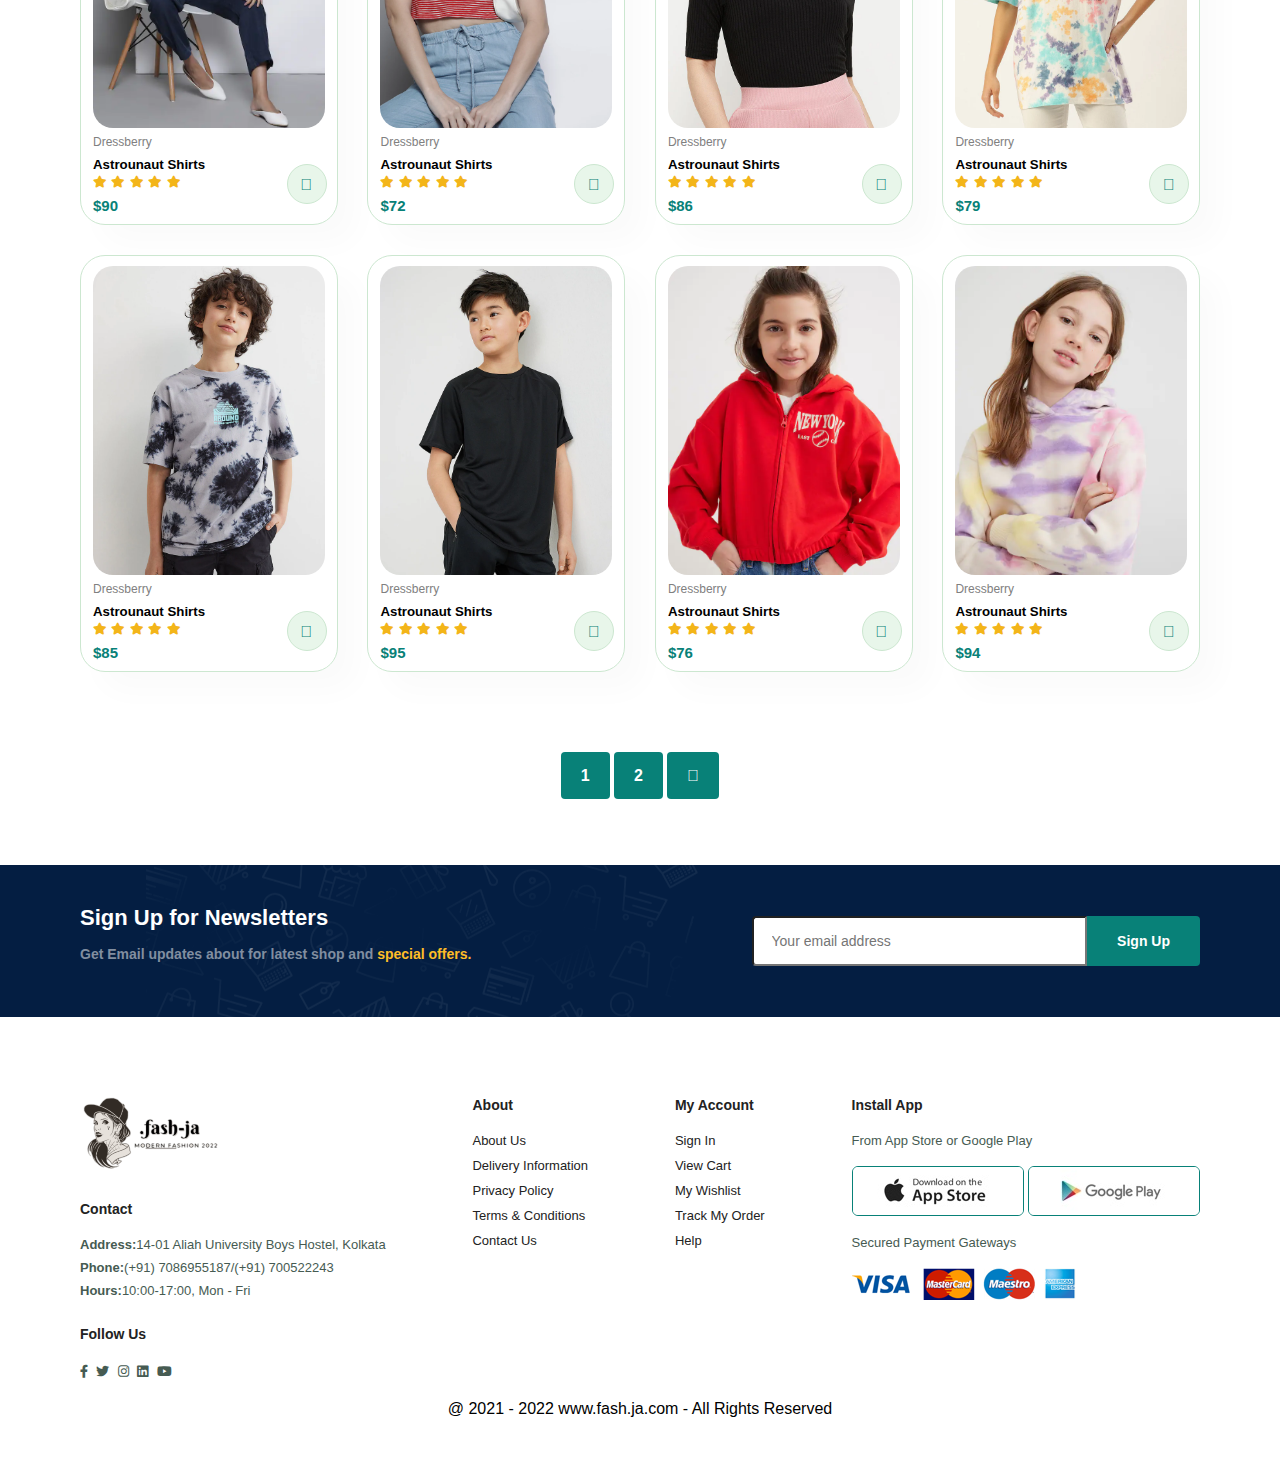
==== commit 4454e897: "Update shop.html" ====
--- a/shop.html
+++ b/shop.html
@@ -9,7 +9,352 @@
     <link rel="stylesheet" href="https://pro.fontawesome.com/releases/v5.10.0/css/all.css" />
 </head>
 <body>
-    
+    <section id="header">
+        <a href="#"><img src="img/logo-2.png" class="logo" alt=""></a>
+        <div>
+            <ul id="navbar">
+                <li><a href="index.html">Home</a></li>
+                <li><a class="active" href="shop.html">Shop</a></li>
+                <li><a href="blog.html">Blog</a></li>
+                <li><a href="about.html">About</a></li>
+                <li><a href="contact.html">Contact</a></li>
+                <li id="lg-bag"><a href="cart.html"><i class="far fa-shopping-bag"></i></a></li>
+                <a href="#" id="close"><i class="far fa-times"></i></a>
+            </ul>
+        </div>
+        <div id="mobile">
+           <a href="cart.html"><i class="far fa-shopping-bag"></i></a>
+            <i id="bar" class="fas fa-outdent"></i>
+        </div>
+    </section>
+    
+    <section id="page-header">
+        
+        <h2>#Stayhome</h2>
+        <p>Save more with coupons & sale up to <b style="font-size: 30px; color: red">50%</b> off!</p>
+        
+    </section>
+    
+    <section id="product1" class="section-p1">
+        <div class="pro-container">
+        <div class="pro" onclick="window.location.href='sproduct.html'">
+            <img src="img/products/f1.jpg" alt="">
+            <div class="des">
+                <span>HERE & NOW</span>
+                <h5> Astrounaut Shirts</h5>
+                <div class="star">
+                    <i class="fas fa-star"></i>
+                    <i class="fas fa-star"></i>
+                    <i class="fas fa-star"></i>
+                    <i class="fas fa-star"></i>
+                    <i class="fas fa-star"></i>
+                </div>
+                <h4>$90</h4>
+            </div>
+            <a href="#"> <i class="fal fa-shopping-cart cart"></i></a>
+        </div>
+        <div class="pro">
+            <img src="img/products/f2.jpg" alt="">
+            <div class="des">
+                <span>HERE & NOW</span>
+                <h5> Astrounaut Shirts</h5>
+                <div class="star">
+                    <i class="fas fa-star"></i>
+                    <i class="fas fa-star"></i>
+                    <i class="fas fa-star"></i>
+                    <i class="fas fa-star"></i>
+                    <i class="fas fa-star"></i>
+                </div>
+                <h4>$72</h4>
+            </div>
+            <a href="#"> <i class="fal fa-shopping-cart cart"></i></a>
+        </div><div class="pro">
+            <img src="img/products/f3.jpg" alt="">
+            <div class="des">
+                <span>HERE & NOW</span>
+                <h5> Astrounaut Shirts</h5>
+                <div class="star">
+                    <i class="fas fa-star"></i>
+                    <i class="fas fa-star"></i>
+                    <i class="fas fa-star"></i>
+                    <i class="fas fa-star"></i>
+                    <i class="fas fa-star"></i>
+                </div>
+                <h4>$86</h4>
+            </div>
+            <a href="#"> <i class="fal fa-shopping-cart cart"></i></a>
+        </div><div class="pro">
+            <img src="img/products/f4.jpg" alt="">
+            <div class="des">
+                <span>HERE & NOW</span>
+                <h5> Astrounaut Shirts</h5>
+                <div class="star">
+                    <i class="fas fa-star"></i>
+                    <i class="fas fa-star"></i>
+                    <i class="fas fa-star"></i>
+                    <i class="fas fa-star"></i>
+                    <i class="fas fa-star"></i>
+                </div>
+                <h4>$79</h4>
+            </div>
+            <a href="#"> <i class="fal fa-shopping-cart cart"></i></a>
+        </div><div class="pro">
+            <img src="img/products/f5.jpg" alt="">
+            <div class="des">
+                <span>HERE & NOW</span>
+                <h5> Astrounaut Shirts</h5>
+                <div class="star">
+                    <i class="fas fa-star"></i>
+                    <i class="fas fa-star"></i>
+                    <i class="fas fa-star"></i>
+                    <i class="fas fa-star"></i>
+                    <i class="fas fa-star"></i>
+                </div>
+                <h4>$85</h4>
+            </div>
+            <a href="#"> <i class="fal fa-shopping-cart cart"></i></a>
+        </div><div class="pro">
+            <img src="img/products/f6.jpg" alt="">
+            <div class="des">
+                <span>HERE & NOW</span>
+                <h5> Astrounaut Shirts</h5>
+                <div class="star">
+                    <i class="fas fa-star"></i>
+                    <i class="fas fa-star"></i>
+                    <i class="fas fa-star"></i>
+                    <i class="fas fa-star"></i>
+                    <i class="fas fa-star"></i>
+                </div>
+                <h4>$95</h4>
+            </div>
+            <a href="#"> <i class="fal fa-shopping-cart cart"></i></a>
+        </div><div class="pro">
+            <img src="img/products/f7.jpg" alt="">
+            <div class="des">
+                <span>HERE & NOW</span>
+                <h5> Astrounaut Shirts</h5>
+                <div class="star">
+                    <i class="fas fa-star"></i>
+                    <i class="fas fa-star"></i>
+                    <i class="fas fa-star"></i>
+                    <i class="fas fa-star"></i>
+                    <i class="fas fa-star"></i>
+                </div>
+                <h4>$76</h4>
+            </div>
+            <a href="#"> <i class="fal fa-shopping-cart cart"></i></a>
+        </div><div class="pro">
+            <img src="img/products/f8.jpg" alt="">
+            <div class="des">
+                <span>HERE & NOW</span>
+                <h5> Astrounaut Shirts</h5>
+                <div class="star">
+                    <i class="fas fa-star"></i>
+                    <i class="fas fa-star"></i>
+                    <i class="fas fa-star"></i>
+                    <i class="fas fa-star"></i>
+                    <i class="fas fa-star"></i>
+                </div>
+                <h4>$94</h4>
+            </div>
+            <a href="#"> <i class="fal fa-shopping-cart cart"></i></a>
+        </div>
+        <div class="pro">
+            <img src="img/products/n1.jpg" alt="">
+            <div class="des">
+                <span>Dressberry</span>
+                <h5> Astrounaut Shirts</h5>
+                <div class="star">
+                    <i class="fas fa-star"></i>
+                    <i class="fas fa-star"></i>
+                    <i class="fas fa-star"></i>
+                    <i class="fas fa-star"></i>
+                    <i class="fas fa-star"></i>
+                </div>
+                <h4>$90</h4>
+            </div>
+            <a href="#"> <i class="fal fa-shopping-cart cart"></i></a>
+        </div>
+        <div class="pro">
+            <img src="img/products/n2.jpg" alt="">
+            <div class="des">
+                <span>Dressberry</span>
+                <h5> Astrounaut Shirts</h5>
+                <div class="star">
+                    <i class="fas fa-star"></i>
+                    <i class="fas fa-star"></i>
+                    <i class="fas fa-star"></i>
+                    <i class="fas fa-star"></i>
+                    <i class="fas fa-star"></i>
+                </div>
+                <h4>$72</h4>
+            </div>
+            <a href="#"> <i class="fal fa-shopping-cart cart"></i></a>
+        </div><div class="pro">
+            <img src="img/products/n3.jpg" alt="">
+            <div class="des">
+                <span>Dressberry</span>
+                <h5> Astrounaut Shirts</h5>
+                <div class="star">
+                    <i class="fas fa-star"></i>
+                    <i class="fas fa-star"></i>
+                    <i class="fas fa-star"></i>
+                    <i class="fas fa-star"></i>
+                    <i class="fas fa-star"></i>
+                </div>
+                <h4>$86</h4>
+            </div>
+            <a href="#"> <i class="fal fa-shopping-cart cart"></i></a>
+        </div><div class="pro">
+            <img src="img/products/n4.jpg" alt="">
+            <div class="des">
+                <span>Dressberry</span>
+                <h5> Astrounaut Shirts</h5>
+                <div class="star">
+                    <i class="fas fa-star"></i>
+                    <i class="fas fa-star"></i>
+                    <i class="fas fa-star"></i>
+                    <i class="fas fa-star"></i>
+                    <i class="fas fa-star"></i>
+                </div>
+                <h4>$79</h4>
+            </div>
+            <a href="#"> <i class="fal fa-shopping-cart cart"></i></a>
+        </div><div class="pro">
+            <img src="img/products/n5.jpg" alt="">
+            <div class="des">
+                <span>Dressberry</span>
+                <h5> Astrounaut Shirts</h5>
+                <div class="star">
+                    <i class="fas fa-star"></i>
+                    <i class="fas fa-star"></i>
+                    <i class="fas fa-star"></i>
+                    <i class="fas fa-star"></i>
+                    <i class="fas fa-star"></i>
+                </div>
+                <h4>$85</h4>
+            </div>
+            <a href="#"> <i class="fal fa-shopping-cart cart"></i></a>
+        </div><div class="pro">
+            <img src="img/products/n6.jpg" alt="">
+            <div class="des">
+                <span>Dressberry</span>
+                <h5> Astrounaut Shirts</h5>
+                <div class="star">
+                    <i class="fas fa-star"></i>
+                    <i class="fas fa-star"></i>
+                    <i class="fas fa-star"></i>
+                    <i class="fas fa-star"></i>
+                    <i class="fas fa-star"></i>
+                </div>
+                <h4>$95</h4>
+            </div>
+            <a href="#"> <i class="fal fa-shopping-cart cart"></i></a>
+        </div><div class="pro">
+            <img src="img/products/n7.jpg" alt="">
+            <div class="des">
+                <span>Dressberry</span>
+                <h5> Astrounaut Shirts</h5>
+                <div class="star">
+                    <i class="fas fa-star"></i>
+                    <i class="fas fa-star"></i>
+                    <i class="fas fa-star"></i>
+                    <i class="fas fa-star"></i>
+                    <i class="fas fa-star"></i>
+                </div>
+                <h4>$76</h4>
+            </div>
+            <a href="#"> <i class="fal fa-shopping-cart cart"></i></a>
+        </div><div class="pro">
+            <img src="img/products/n8.jpg" alt="">
+            <div class="des">
+                <span>Dressberry</span>
+                <h5> Astrounaut Shirts</h5>
+                <div class="star">
+                    <i class="fas fa-star"></i>
+                    <i class="fas fa-star"></i>
+                    <i class="fas fa-star"></i>
+                    <i class="fas fa-star"></i>
+                    <i class="fas fa-star"></i>
+                </div>
+                <h4>$94</h4>
+            </div>
+            <a href="#"> <i class="fal fa-shopping-cart cart"></i></a>
+        </div>
+        </div>
+    </section>
+    
+    <section id="pagination" class="section-p1">
+        <a href="#">1</a>
+        <a href="#">2</a>
+        <a href="#"><i class="fal fa-long-arrow-alt-right"></i></a>
+    </section>
+    
+    <section id="newsletter" class="section-p1 section-m1" >
+        <div class="newstext">
+            <h4>Sign Up for Newsletters</h4>
+            <p>Get Email updates about for latest shop and <span>special offers.</span></p>
+        </div>
+        <div class="form">
+           <input type="text" placeholder="Your email address">
+           <button class="normal">Sign Up</button>
+            
+        </div>
+    </section>
+    
+    <footer class="section-p1">
+        <div class="col">
+            <img class="logo" src="img/logo-2.png" alt="">
+            <h4>Contact</h4>
+            <p><strong>Address:</strong>14-01 Aliah University Boys Hostel, Kolkata</p>
+            <p><strong>Phone:</strong>(+91) 7086955187/(+91) 700522243</p>
+            <p><strong>Hours:</strong>10:00-17:00, Mon - Fri</p>
+            <div class="follow">
+                <h4>Follow Us</h4>
+                <div class="icon">
+                    <a href="https://www.facebook.com/profile.php?id=100038775851604"><i class="fab fa-facebook-f"></i></a>
+                    <a href="https://twitter.com/Jahangi76582021?t=axXAD3QL3z59o_oeEKuMoQ&s=09"><i class="fab fa-twitter"></i></a>
+                    <a href="https://instagram.com/__jahangir_o1?igshid=YmMyMTA2M2Y="><i class="fab fa-instagram"></i></a>
+                    <a href="https://www.linkedin.com/in/jahangir-alom-15293a209"><i class="fab fa-linkedin"></i></a>
+                    <a href="https://youtube.com/channel/UC1BlTbXfS1D6KTHa_qq8fKQ"><i class="fab fa-youtube"></i></a>
+                </div>
+            </div>
+        </div>
+        
+        <div class="col">
+            <h4>About</h4>
+            <a href="#">About Us</a>
+            <a href="#">Delivery Information</a>
+            <a href="#">Privacy Policy</a>
+            <a href="#">Terms & Conditions</a>
+            <a href="#">Contact Us</a>
+        </div>
+        
+        <div class="col">
+            <h4>My Account</h4>
+            <a href="#">Sign In</a>
+            <a href="#">View Cart</a>
+            <a href="#">My Wishlist</a>
+            <a href="#">Track My Order</a>
+            <a href="#">Help</a>
+        </div>
+        
+        <div class="col install">
+            <h4>Install App</h4>
+            <p>From App Store or Google Play</p>
+            <div class="row">
+                <img src="img/pay/app.jpg" alt="">
+                <img src="img/pay/play.jpg" alt="">
+            </div>
+            <p>Secured Payment Gateways</p>
+            <img src="img/pay/pay.png" alt="">
+        </div>
+        
+        <div class="copyright">@ 2021 - 2022 www.fash.ja.com - All Rights Reserved</div>
+        
+    </footer>
+    
+    <script src="script.js"></script>
     
 </body>
 </html>
